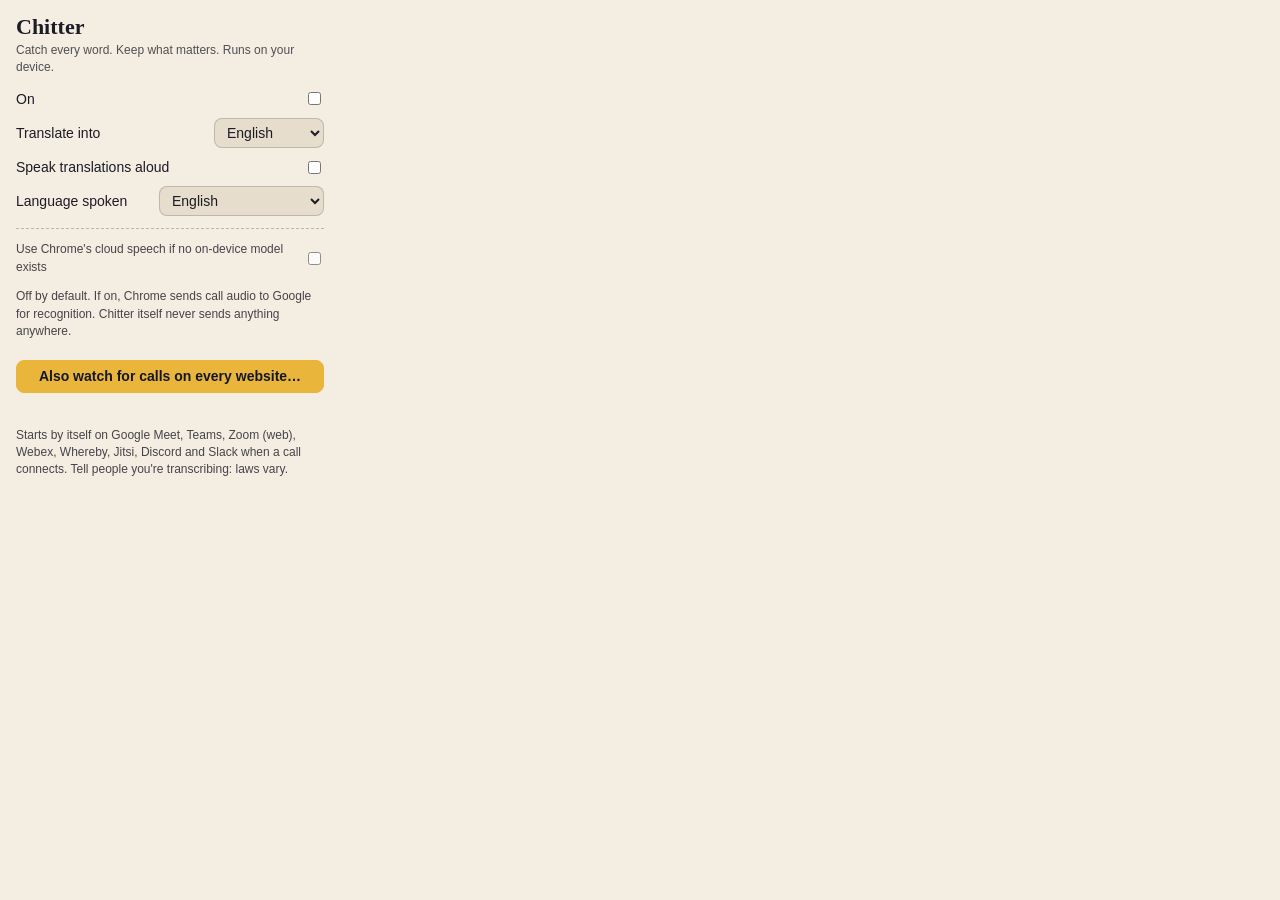
==== extension/popup.html @ 7a78ef94 "Chrome extension (on-device subtitles, voice-over, notes), docs" ====
<!doctype html><html lang="en"><meta charset="utf-8"><title>Chitter</title>
<style>
body{margin:0;width:340px;font:14px/1.45 -apple-system,"Segoe UI",Roboto,sans-serif;background:#F3EDE2;color:#1C1B26}
@media(prefers-color-scheme:dark){body{background:#14162B;color:#ECE6D8}select,button{background:#1F2447;color:#ECE6D8}}
main{padding:14px 16px}h1{font:700 22px Georgia,serif;margin:0 0 2px}p.s{margin:0 0 12px;opacity:.75;font-size:12px}
label{display:flex;justify-content:space-between;align-items:center;gap:10px;margin:9px 0}
select,button{font:inherit;padding:5px 8px;border-radius:8px;border:1px solid rgba(128,128,128,.4);background:#E6DDCC;color:inherit}
button.p{background:#E9B53A;color:#14162B;border-color:#E9B53A;font-weight:600;cursor:pointer;width:100%;margin-top:8px}
hr{border:0;border-top:1px dashed rgba(128,128,128,.5);margin:12px 0}.warn{font-size:12px;opacity:.8}#msg{font-size:12px;margin-top:6px;min-height:16px}
:focus-visible{outline:3px solid #E9B53A;outline-offset:2px}
</style>
<main>
<h1>Chitter</h1><p class="s">Catch every word. Keep what matters. Runs on your device.</p>
<label>On <input type="checkbox" id="enabled" aria-label="Chitter on"></label>
<label>Translate into <select id="target" aria-label="Translate into"></select></label>
<label>Speak translations aloud <input type="checkbox" id="dub"></label>
<label>Language spoken <select id="sourceLang" aria-label="Language being spoken"></select></label>
<hr>
<label class="warn">Use Chrome's cloud speech if no on-device model exists <input type="checkbox" id="cloud"></label>
<p class="warn">Off by default. If on, Chrome sends call audio to Google for recognition. Chitter itself never sends anything anywhere.</p>
<button class="p" id="allsites">Also watch for calls on every website…</button>
<div id="msg" role="status"></div>
<p class="warn">Starts by itself on Google Meet, Teams, Zoom (web), Webex, Whereby, Jitsi, Discord and Slack when a call connects. Tell people you're transcribing: laws vary.</p>
</main><script src="core.js"></script><script src="popup.js"></script>
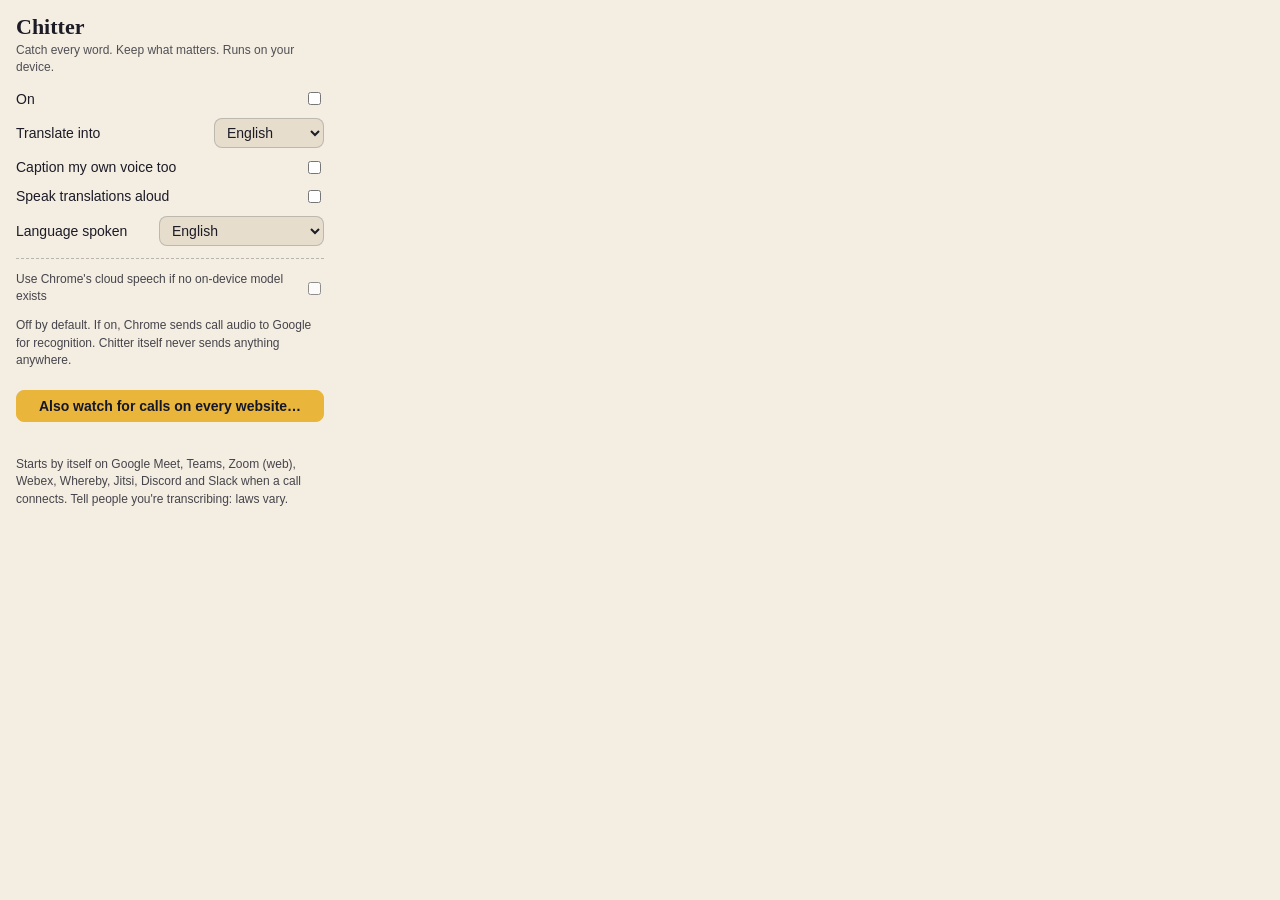
==== commit fb713775: "Caption your own voice (Mac mic + extension local track); fixes solo testing" ====
--- a/extension/popup.html
+++ b/extension/popup.html
@@ -13,6 +13,7 @@
 <h1>Chitter</h1><p class="s">Catch every word. Keep what matters. Runs on your device.</p>
 <label>On <input type="checkbox" id="enabled" aria-label="Chitter on"></label>
 <label>Translate into <select id="target" aria-label="Translate into"></select></label>
+<label>Caption my own voice too <input type="checkbox" id="captionMe"></label>
 <label>Speak translations aloud <input type="checkbox" id="dub"></label>
 <label>Language spoken <select id="sourceLang" aria-label="Language being spoken"></select></label>
 <hr>
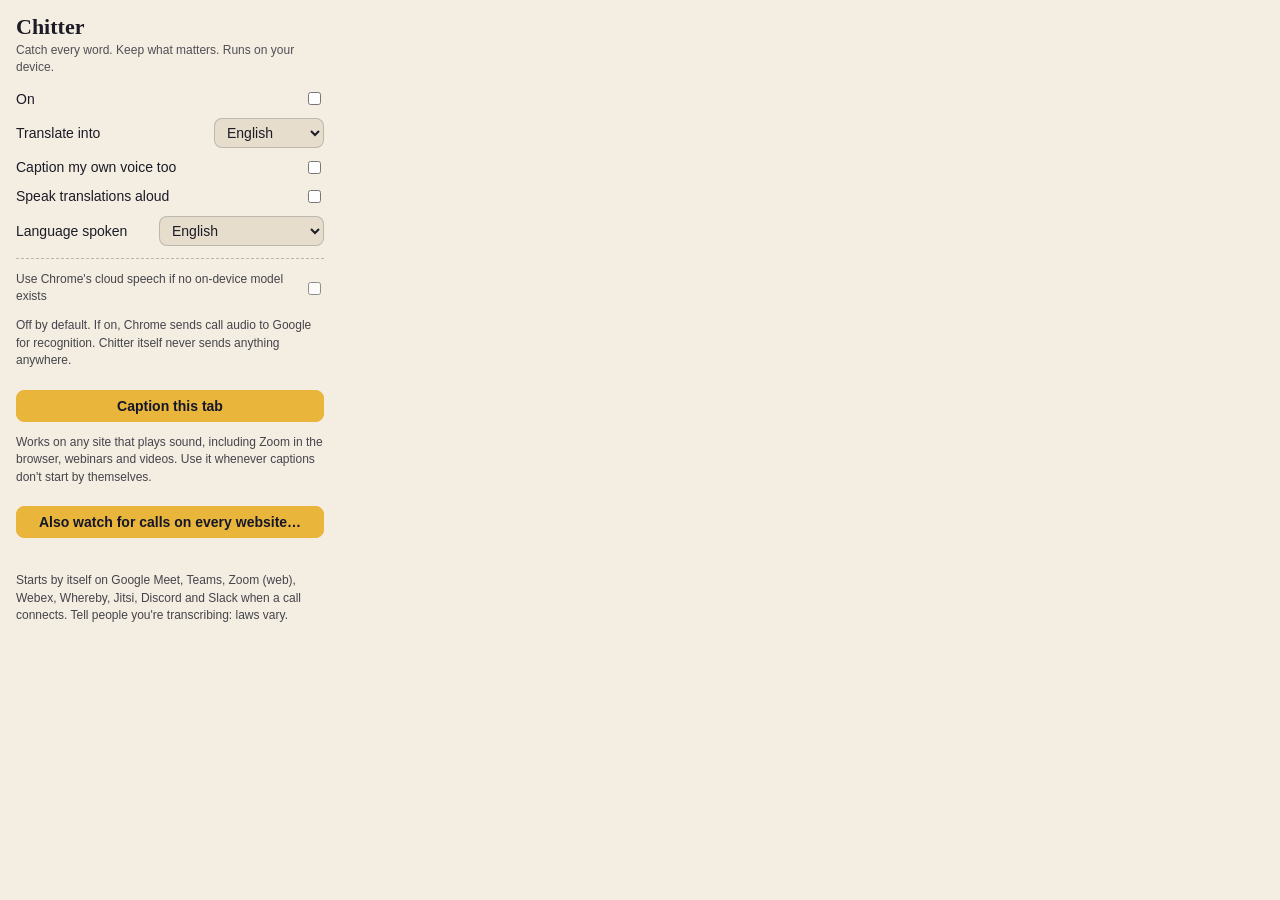
==== commit e48fb26e: "Fix live audio capture; add meeting features; rework extension audio - Mac app: the Core Audio tap u" ====
--- a/extension/popup.html
+++ b/extension/popup.html
@@ -19,6 +19,8 @@
 <hr>
 <label class="warn">Use Chrome's cloud speech if no on-device model exists <input type="checkbox" id="cloud"></label>
 <p class="warn">Off by default. If on, Chrome sends call audio to Google for recognition. Chitter itself never sends anything anywhere.</p>
+<button class="p" id="tabaudio">Caption this tab</button>
+<p class="warn">Works on any site that plays sound, including Zoom in the browser, webinars and videos. Use it whenever captions don't start by themselves.</p>
 <button class="p" id="allsites">Also watch for calls on every website…</button>
 <div id="msg" role="status"></div>
 <p class="warn">Starts by itself on Google Meet, Teams, Zoom (web), Webex, Whereby, Jitsi, Discord and Slack when a call connects. Tell people you're transcribing: laws vary.</p>
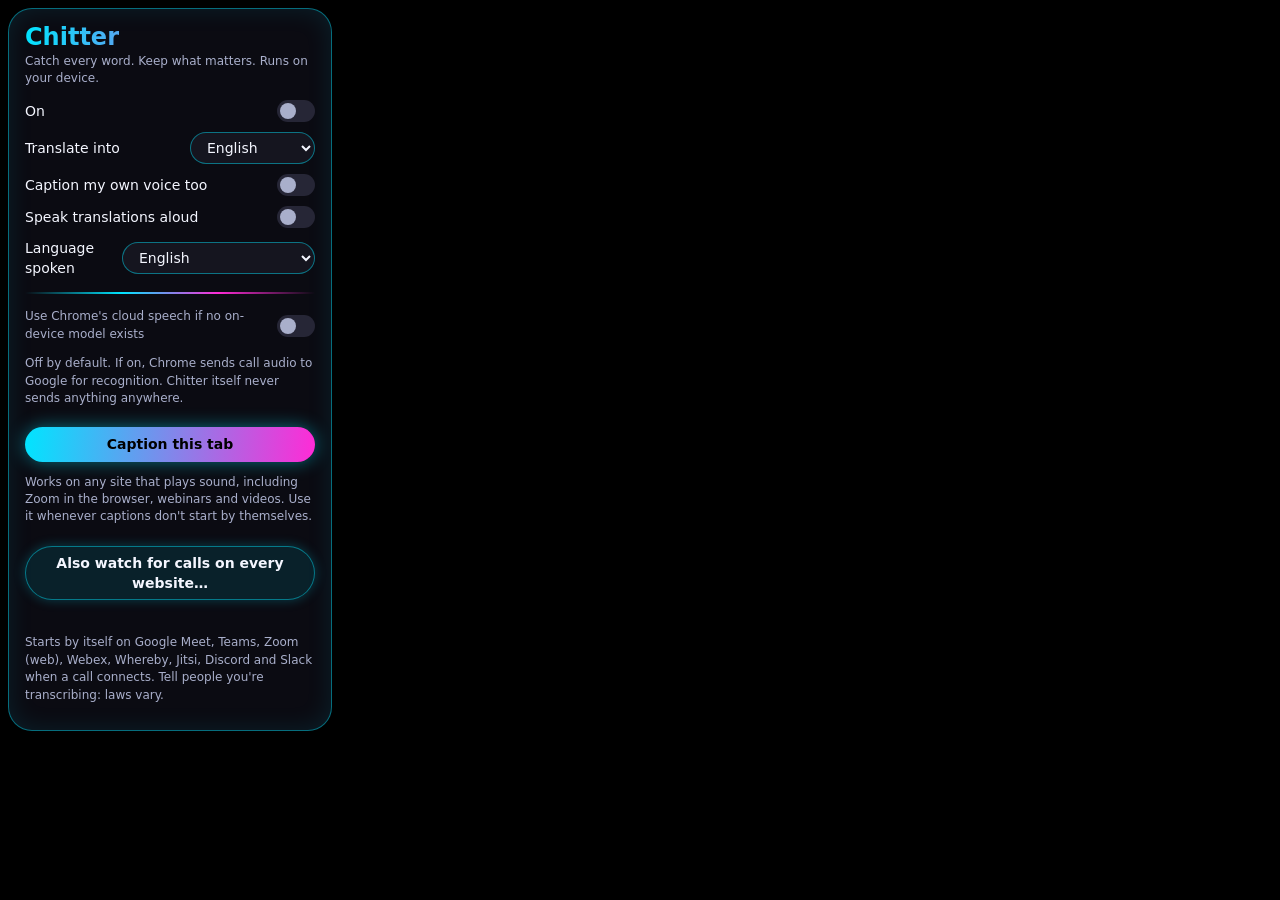
==== commit f0d305ed: "Neon black theme across Chitter; add vertical explainer reel - Mac app: "Neon Night" theme with roun" ====
--- a/extension/popup.html
+++ b/extension/popup.html
@@ -1,13 +1,22 @@
 <!doctype html><html lang="en"><meta charset="utf-8"><title>Chitter</title>
 <style>
-body{margin:0;width:340px;font:14px/1.45 -apple-system,"Segoe UI",Roboto,sans-serif;background:#F3EDE2;color:#1C1B26}
-@media(prefers-color-scheme:dark){body{background:#14162B;color:#ECE6D8}select,button{background:#1F2447;color:#ECE6D8}}
-main{padding:14px 16px}h1{font:700 22px Georgia,serif;margin:0 0 2px}p.s{margin:0 0 12px;opacity:.75;font-size:12px}
-label{display:flex;justify-content:space-between;align-items:center;gap:10px;margin:9px 0}
-select,button{font:inherit;padding:5px 8px;border-radius:8px;border:1px solid rgba(128,128,128,.4);background:#E6DDCC;color:inherit}
-button.p{background:#E9B53A;color:#14162B;border-color:#E9B53A;font-weight:600;cursor:pointer;width:100%;margin-top:8px}
-hr{border:0;border-top:1px dashed rgba(128,128,128,.5);margin:12px 0}.warn{font-size:12px;opacity:.8}#msg{font-size:12px;margin-top:6px;min-height:16px}
-:focus-visible{outline:3px solid #E9B53A;outline-offset:2px}
+:root{color-scheme:dark}
+body{margin:0;width:340px;font:14px/1.45 system-ui,-apple-system,"Segoe UI",Roboto,sans-serif;background:#000;color:#F4F6FF}
+main{margin:8px;padding:14px 16px;border:1.5px solid rgba(0,229,255,.45);border-radius:24px;background:#0B0B12;box-shadow:inset 0 0 26px rgba(0,229,255,.1)}
+h1{font:800 24px ui-rounded,system-ui,sans-serif;margin:0 0 2px;background:linear-gradient(95deg,#00E5FF,#FF2BD6);-webkit-background-clip:text;background-clip:text;color:transparent}
+p.s{margin:0 0 12px;color:#A9AFCB;font-size:12px}
+label{display:flex;justify-content:space-between;align-items:center;gap:10px;margin:10px 0}
+select,button{font:inherit;color:#F4F6FF;background:#15151F;border:1px solid rgba(0,229,255,.45);border-radius:999px;padding:6px 12px}
+input[type=checkbox]{appearance:none;flex:none;width:38px;height:22px;margin:0;border-radius:999px;background:#262636;position:relative;cursor:pointer;transition:background .15s}
+input[type=checkbox]::before{content:"";position:absolute;top:3px;left:3px;width:16px;height:16px;border-radius:50%;background:#A9AFCB;transition:transform .15s}
+input[type=checkbox]:checked{background:#00E5FF;box-shadow:0 0 12px rgba(0,229,255,.65)}
+input[type=checkbox]:checked::before{transform:translateX(16px);background:#000}
+button.p{width:100%;margin-top:8px;cursor:pointer;font-weight:700;background:rgba(0,229,255,.1);box-shadow:0 0 12px rgba(0,229,255,.25)}
+#tabaudio{background:linear-gradient(95deg,#00E5FF,#FF2BD6) border-box;border-color:transparent;color:#000;box-shadow:0 0 18px rgba(0,229,255,.45)}
+hr{border:0;height:2px;border-radius:999px;background:linear-gradient(90deg,transparent,#00E5FF,#FF2BD6,transparent);margin:14px 0}
+.warn{font-size:12px;color:#A9AFCB}#msg{font-size:12px;margin-top:6px;min-height:16px;color:#3DFFA8}
+:focus-visible{outline:3px solid #00E5FF;outline-offset:2px}
+@media (prefers-reduced-motion:reduce){*{transition:none!important}}
 </style>
 <main>
 <h1>Chitter</h1><p class="s">Catch every word. Keep what matters. Runs on your device.</p>
